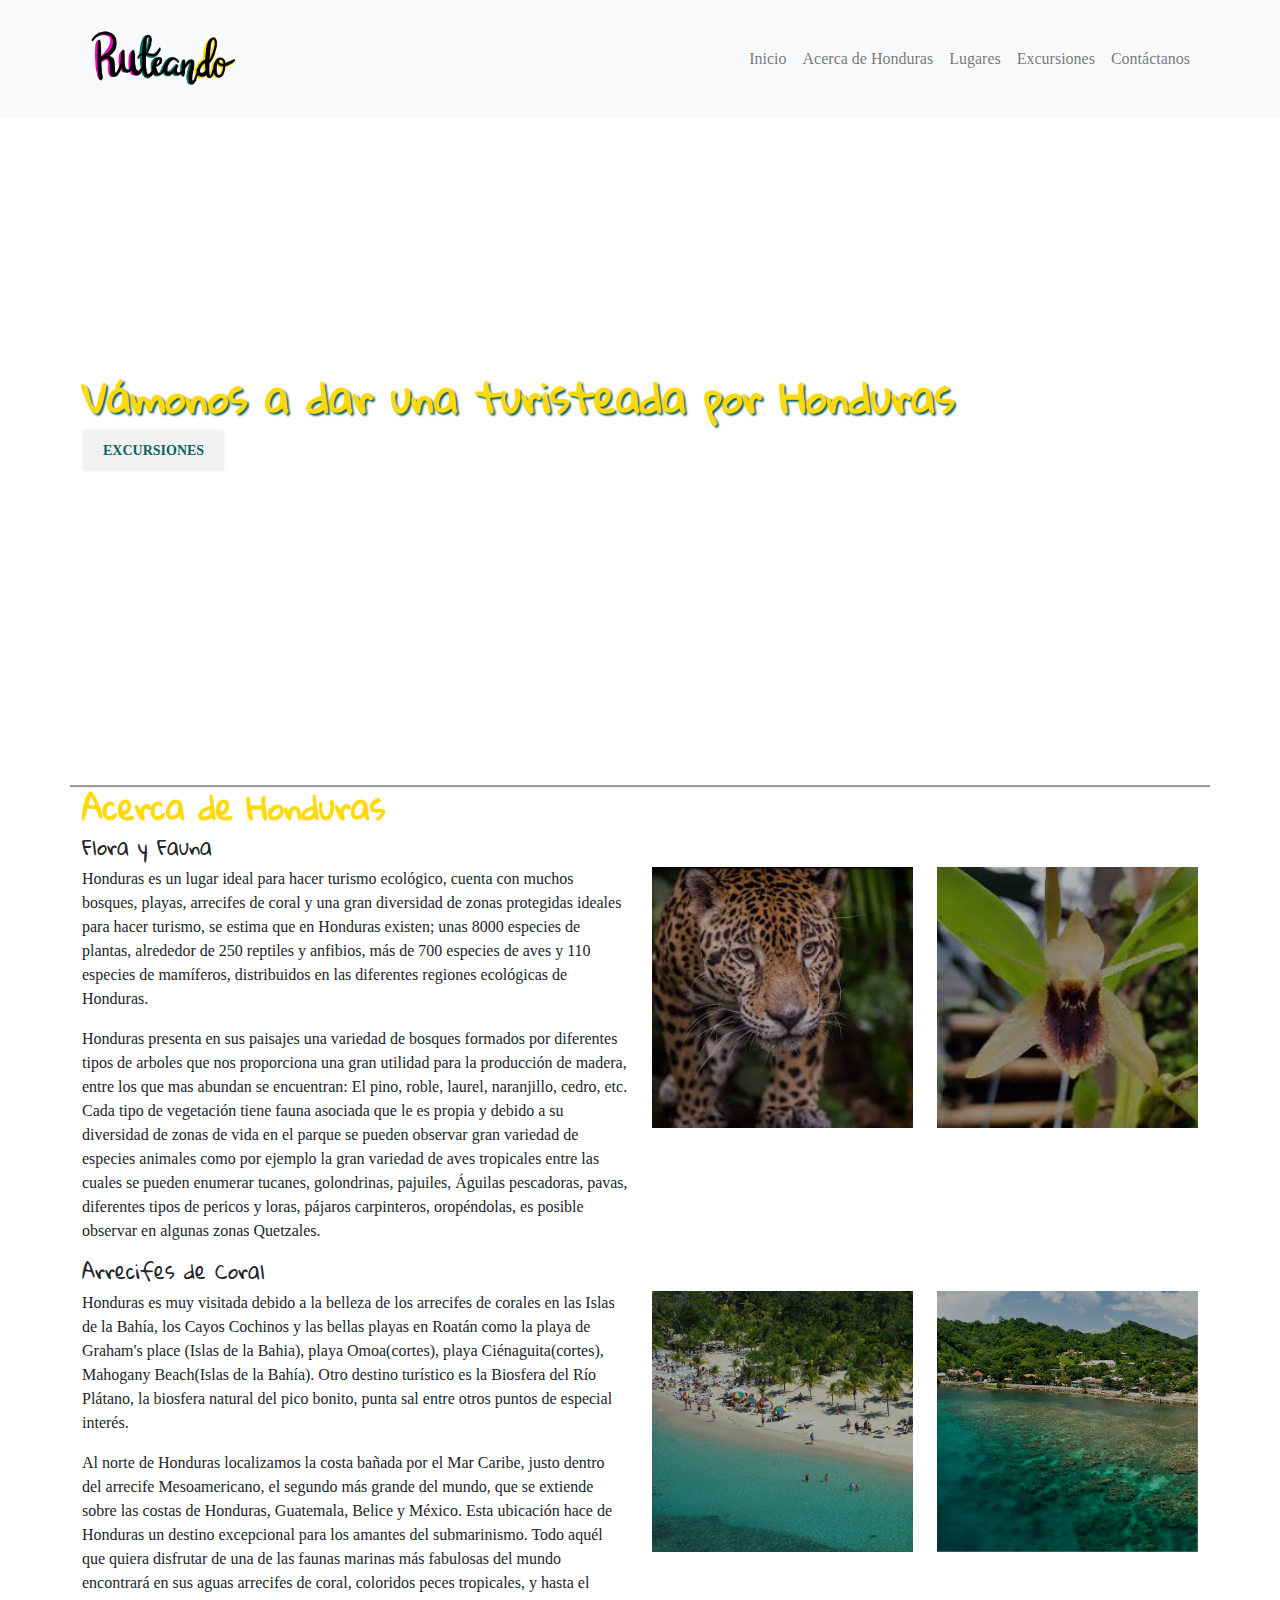
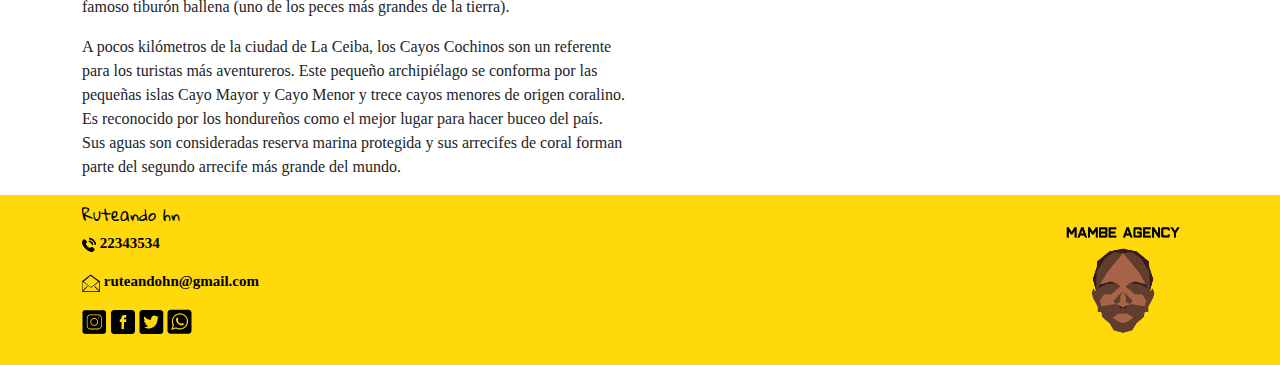
==== acerca.html @ 52f7b49f "Avance II Ruteando" ====
<!doctype html>
<html>
<head>
<meta charset="UTF-8">
<title>Acerca de Honduras-Inicio</title>
<link href="img/R-de-Ruteando.png" rel="shortcut icon">
<meta name="viewport" content="width=device-width, initial-scale=1.0">
<link href="css/bootstrap.min.css" rel="stylesheet">
<link href="css/style.css" rel="stylesheet">
</head>

<body>
	
<header> 
	 <div class="container">
		 <nav class="navbar navbar-expand-lg navbar-light bg-light">
			 
			  <a class="navbar-brand" href="index.html"><img src="img/Ruteando_Logotipo.png" alt="logotipo" class="img-fluid" width="200px">
	  </a>
			 
	 <button class="navbar-toggler" type="button" data-bs-toggle="collapse" data-bs-target="#navbar" aria-controls="navbar" aria-expanded="false" aria-label="Toggle navigation">
		<span class="navbar-toggler-icon"></span>
	  </button>
			  <div class="collapse navbar-collapse" id="navbar">
		<ul class="navbar-nav ms-auto">
			
		  <li class="nav-item">
			<a class="nav-link" href="index.htm">Inicio</a>
		  </li>
			
		  <li class="nav-item active">
			<a class="nav-link" href="acerca.html">Acerca de Honduras</a>
		  </li>
			
		  <li class="nav-item">
			<a class="nav-link" href="lugares.html">Lugares</a>
		  </li>
			
		  <li class="nav-item">
			<a class="nav-link" href="excursiones.html">Excursiones</a>
		  </li>
			
		  <li class="nav-item">
			<a class="nav-link" href="#">Contáctanos</a>
		  </li>
		</ul>

	  </div>
	</nav>	
	</div>	 
	</header>
	
	
	
	<section id="acerca">
		<div class="container">
			<h1>Vámonos a dar una turisteada por Honduras</h1><a href="excursiones.html" class="btn btn-light">Excursiones</a>
			
		</div>
	</section>
	
				
				
	<section id="Honduras">
				<div class="container">
					<div class="row">
				<h2>Acerca de Honduras</h2>
				<h5> Flora y Fauna</h5>
				
				<article class="col-lg-6 col-sm-6 col-12">
					<div class="Honduras">
						<p>Honduras es un lugar ideal para hacer turismo ecológico, cuenta con muchos bosques, playas, arrecifes de coral y una gran diversidad de zonas protegidas ideales para hacer turismo, se estima que en Honduras existen; unas 8000 especies de plantas, alrededor de 250 reptiles y anfibios, más de 700 especies de aves y 110 especies de mamíferos, distribuidos en las diferentes regiones ecológicas de Honduras.</p>
						<p>Honduras presenta en sus paisajes una variedad de bosques formados por diferentes tipos de arboles que nos proporciona una gran utilidad para la producción de madera, entre los que mas abundan se encuentran: El pino, roble, laurel, naranjillo, cedro, etc. Cada tipo de vegetación tiene fauna asociada que le es propia y debido a su diversidad de zonas de vida en el parque se pueden observar gran variedad de especies animales como por ejemplo la gran variedad de aves tropicales entre las cuales se pueden enumerar tucanes, golondrinas, pajuiles, Águilas pescadoras, pavas, diferentes tipos de pericos y loras, pájaros carpinteros, oropéndolas, es posible observar en algunas zonas Quetzales.</p>
						
					</div>
				</article>
						
				 <article class="col-lg-6 col-sm-6 col-12">
					 <div class="row">
						 
						 <article class="col-lg-6 col-sm-6 col-12"> 
					<div class="Honduras">
						
						<img src="img/jaguar.jpg" alt="fauna" class="img-fluid"><div class="overlay"></div>
						<div class="Honduras-texto">
							
							<h4>Jaguar (Panthera Onca)</h4>
							
						</div>
					 </div>
					 </article>
					 
						 <article class="col-lg-6 col-sm-6 col-12"> 
					 <div class="Honduras">
						<img src="img/orquidea.jpg" alt="flora" class="img-fluid"><div class="overlay"></div>
						<div class="Honduras-texto">
							<h4>Orquidea (OrchidaSeae) </h4>
						</div>
						
					       </div>
						 </article>
					 </div>
				</article>
			  </div>
		</div>
	</section>
	
	
	
	
						
	<section id="Corales">
	           <div class="container">
				   <div class="row">
				<h5> Arrecifes de Coral</h5>	   
					   
				<article class="col-lg-6 col-sm-6 col-12">
					<div class="Corales">
						<p>Honduras es muy visitada debido a la belleza de los arrecifes de corales en las Islas de la Bahía, los Cayos Cochinos y las bellas playas en Roatán como la playa de Graham's place (Islas de la Bahia), playa Omoa(cortes), playa Ciénaguita(cortes), Mahogany Beach(Islas de la Bahía). Otro destino turístico es la Biosfera del Río Plátano, la biosfera natural del pico bonito, punta sal entre otros puntos de especial interés.</p>	
						<p>Al norte de Honduras localizamos la costa bañada por el Mar Caribe, justo dentro del arrecife Mesoamericano, el segundo más grande del mundo, que se extiende sobre las costas de Honduras, Guatemala, Belice y México. Esta ubicación hace de Honduras un destino excepcional para los amantes del submarinismo. Todo aquél que quiera disfrutar de una de las faunas marinas más fabulosas del mundo encontrará en sus aguas arrecifes de coral, coloridos peces tropicales, y hasta el famoso tiburón ballena (uno de los peces más grandes de la tierra).</p>
						<p>A pocos kilómetros de la ciudad de La Ceiba, los Cayos Cochinos son un referente para los turistas más aventureros. Este pequeño archipiélago se conforma por las pequeñas islas Cayo Mayor y Cayo Menor y trece cayos menores de origen coralino. Es reconocido por los hondureños como el mejor lugar para hacer buceo del país. Sus aguas son consideradas reserva marina protegida y sus arrecifes de coral forman parte del segundo arrecife más grande del mundo.</p>
						</div>
				</article>   
				
							
				 <article class="col-lg-6 col-sm-6 col-12">
					 <div class="row">
						 
						 <article class="col-lg-6 col-sm-6 col-12"> 
					<div class="Corales">
						
						<img src="img/playawestbay.png" alt="westbay" class="img-fluid"><div class="overlay"></div>
						<div class="Corales-texto">
							
							<h4>West Bay</h4>
							
						</div>
					 </div>
					 </article>
					 
						 <article class="col-lg-6 col-sm-6 col-12"> 
					 <div class="Corales">
						<img src="img/playaroa.png" alt="roatan" class="img-fluid"><div class="overlay"></div>
						<div class="Corales-texto">
							<h4>West End</h4>
						</div>
						
					       </div>
						 </article>
					 </div>
				</article>
			  </div>
					
				   
	     
		</div>
	</section>	
			
		
	<section>
	<footer id="pagina2">
		<div class="container">
		<div class="row">
		<article class="col-lg-6 col-sm-6 col-12">
		<h6>Ruteando hn</h6>
		
		 <p><img class="img img-fluid" src="img/Telefono Negro.png" alt="logo"> 22343534</p>
		
		 <p><img class="img img-fluid" src="img/sobre.png" alt="logo"> ruteandohn@gmail.com</p>
			
		 <p><img class="img img-fluid" src="img/socialmedia Negro.png" alt="logo"></p>	
			</article>
			
			<article class="col-lg-6 col-sm-6 col-12 text-end">
				<div class="text-end">
					<img class="img-fluid" src="img/mambe agency-01 (1).png" alt="mambeagency" width="150px">
				</div>
			</article>
	    </div>
		</div>
	</footer>
	</section>
	
	
	<script src="js/jquery.min.js"></script>
    <script src="js/bootstrap.min.js"></script>	
	
</body>
</html>
---- css/style.css ----
@import url('https://fonts.googleapis.com/css2?family=Gloria+Hallelujah&display=swap');

body{
	font-family: "Helvetica Neue";
	
}

h1, h2, h3, h4, h5, h6{
	font-family: 'Gloria Hallelujah', cursive;
}

header{
	background-color:#f8f9fa;
}

.carousel-caption{
	top:50%;
	left: 50%;
	bottom: inherit;
	transform: translate(-50%,-50%);
	width: 60%;
	text-align: left;
}


.carousel-item{
	height: 100vh;
}


.carousel .carousel-item {
  height: 400px;
}

.carousel-item img {
    position: absolute;
    object-fit:cover;
    top: 0;
    left: 0;
    min-height: 500px;
}
 

#hero-slides h2{
	
	text-align:center;
	font-size: 60px;
	text-shadow: 3px 3px 3px #000;
}


h1, h2, h3{
	font-weight: bold;
	text-align: left;
}

#hero h1{
	padding-top: 200px;
}

#bienvenido h4{
	border-bottom-style: groove;
	font-family: "Helvetica Neue";
}
#bienvenido h1{
	font-family: "Helvetica Neue";
}

#bienvenido h3{
		color:#076D5C;
}

p{
   text-align: left; 
}

 #conoce .btn-light:hover{
	background-color:transparent;
	color: #076D5C;
	border-color: #076D5C;
}

#conoce h5{
	font-size: 23px;

}

#conoce h3{

	text-align: center;
	margin-top: 20px;
	background-color: #076D5C;
	color:#FFFFFF;
}

#conoce h6{
	font-size: 18px;
	text-align: center;
	
}


footer {
	color: #fff;
	font-size: 15px;
	font-weight: bold;
	background-color: #0A655C;
	padding: 10px 10px 10px 10px;
	
	}

#acerca{
	background-image:url("../img/Foto Acerca de.png");
	background-position: top center;
	background-size: cover;
	padding-top: 20%;
	padding-bottom: 20%;
	
}

#acerca h1{
	color:#FFD90A;
	text-shadow: 2px 2px 2px #0A655C;
}

#acerca .btn-light{
	background-color:#F1F1F1;
	boder: 2px solid #939393;
	padding: 10px 20px;
	text-transform: uppercase;
	color:#0A655C;
	font-size: 14px;
	font-weight: 700;
}



/*capas en HTML-CSS*/

.Honduras{
	
	position:relative;


}

.overlay{
	position:absolute;
	width: 100%;
	height: 100%;
	top: 0;
	left: 0;
	z-index: 1;
	background-color: rgba(0,0,0,0.30);
}

.Honduras-texto{
	position:absolute;
	opacity: 0;
	width: 100%;
	height: 100%;
	top:0;
	text-align: center;
	z-index: 2;
	color:#fff;
	display: flex;
	align-items: center;
	justify-content: center;
	
	
}

.Honduras:hover .Honduras-texto{
	opacity: 1;
	
}


.Honduras-texto h4{
	
	color:#fff;
}




#Honduras h2{
	
	color: #FFD90A;
	margin-top: 5%;
	border-top:groove;

}

.Honduras img{
	width: 100%;
}





/*capas en HTML-CSS*/

.Corales{
	
	position:relative;


}

.overlay{
	position:absolute;
	width: 100%;
	height: 100%;
	top: 0;
	left: 0;
	z-index: 1;
	background-color: rgba(0,0,0,0.30);
}

.Corales-texto{
	position:absolute;
	opacity: 0;
	width: 100%;
	height: 100%;
	top:0;
	text-align: center;
	z-index: 2;
	color:#fff;
	display: flex;
	align-items: center;
	justify-content: center;
	
	
}

.Corales:hover .Corales-texto{
	opacity: 1;
	
}


.Corales-texto h4{
	
	color:#fff;
}

.Corales img{
	width: 100%;
}


#pagina2{
	background-color: #FFD90A;
	color:#000000;
}

#roatan {
	margin-bottom: 20px;
}

#roatan p{
	text-align: justify;

}

#roatan h1{
	background-color: #FFD90A;
	text-align: center;
    color:#FFFFFF;
}

#ruinas{
	margin-bottom: 20px;
}
#ruinas h1{
	background-color: #ED00B9;
	text-align: center;
	color:#FFFFFF;

}

#ruinas p{
	text-align: justify;

}


#lago{
	margin-bottom: 20px;
}
#lago h1{
	background-color: #076D5C;
	text-align: center;
	color:#FFFFFF;
	margin-top:  0.5%;
	
}

#lago p{
	text-align: justify;
}


#ceiba{
	margin-bottom: 20px;
}

#ceiba h1{
	background-color: #FFD90A;
	text-align: center;
    color:#FFFFFF;
	margin-top:  0.5%;
}

#ceiba p{
	text-align: justify;
}

#tela{
	margin-bottom: 20px;
}

#tela h1{
	background-color: #ED00B9;
	text-align: center;
	color:#FFFFFF;
}

#tela p{
	text-align: justify;
}

#comayagua{
	
	margin-bottom: 20px;
}
#comayagua h1{
	background-color: #076D5C;
	text-align: center;
	color:#FFFFFF;
	margin-top:  0.5%;
}

#comayagua p{
	text-align: justify;
}

#lorenzo{
	margin-bottom: 20px;
}
#lorenzo h1{
	background-color: #FFD90A;
	text-align: center;
    color:#FFFFFF;
	margin-top:  0.5%;
}
#lorenzo p{
	text-align: justify;
}

#pagina3{
	background-color: #ED00B9;
}



#ruta1-2{
	text-align: center; 
	
}

#ruta1-2 h6{
	color:#ED00B9;
	font-size: 18px;
	margin-top: 10px;
}

#ruta3-4 h6{
	color:#ED00B9;
	font-size: 18px;
	margin-top: 10px;
}



.circulo{
	width: 80px;
	height: 80px;
	line-height: 80px;
	border-radius: 100%;
	background-color: #076D5C;
	display: block;
	margin: auto;
	color:#FFFFFF;
	font-size: 30px;
	text-align: center;
	transition: all 0.5s  ease-in-out;
}

#ruta1-2 p{
	font-size: 18px;
}

#ruta1-2 h4{
	
	font-size: 22px;
	margin-top: 20px;
}

#ruta1-2 .ruta1-2{
	background-color:#FAFAFA;
	padding: 20px 10px;
	border-top-left-radius: 10px;
	border-bottom-left-radius: 10px;
}

#ruta1-2 .ruta1-2:hover .circulo{
	background-color:#ED00B9;
	transition: all 0.5s  ease-in-out;
}



#ruta3-4{
	text-align: center; 
	
}

.circulo{
	width: 80px;
	height: 80px;
	line-height: 80px;
	border-radius: 100%;
	background-color: #076D5C;
	display: block;
	margin: auto;
	color:#FFFFFF;
	font-size: 30px;
	text-align: center;
	transition: all 0.5s  ease-in-out;
}

#ruta3-4 p{
	font-size: 18px;
}

#ruta3-4 h4{
	
	font-size: 22px;
	margin-top: 20px;
}

#ruta3-4 .ruta3-4{
	background-color:#FAFAFA;
	padding: 20px 10px;
	border-top-left-radius: 10px;
	border-bottom-left-radius: 10px;
}

#ruta3-4 .ruta3-4:hover .circulo{
	background-color:#ED00B9;
	transition: all 0.5s  ease-in-out;
}


#coveruta{
	background-image:url("../img/mapa.png");
	background-position: top center;
	background-size: cover;
	padding-bottom: 10%;
	padding-top: 6%;
}

#coveruta h2{
	color:#FFFFFF;
	text-shadow: 3px 3px 3px #ED00B9;
	margin-bottom: 20px;
	text-align: center;
	font-size: 80px;
}
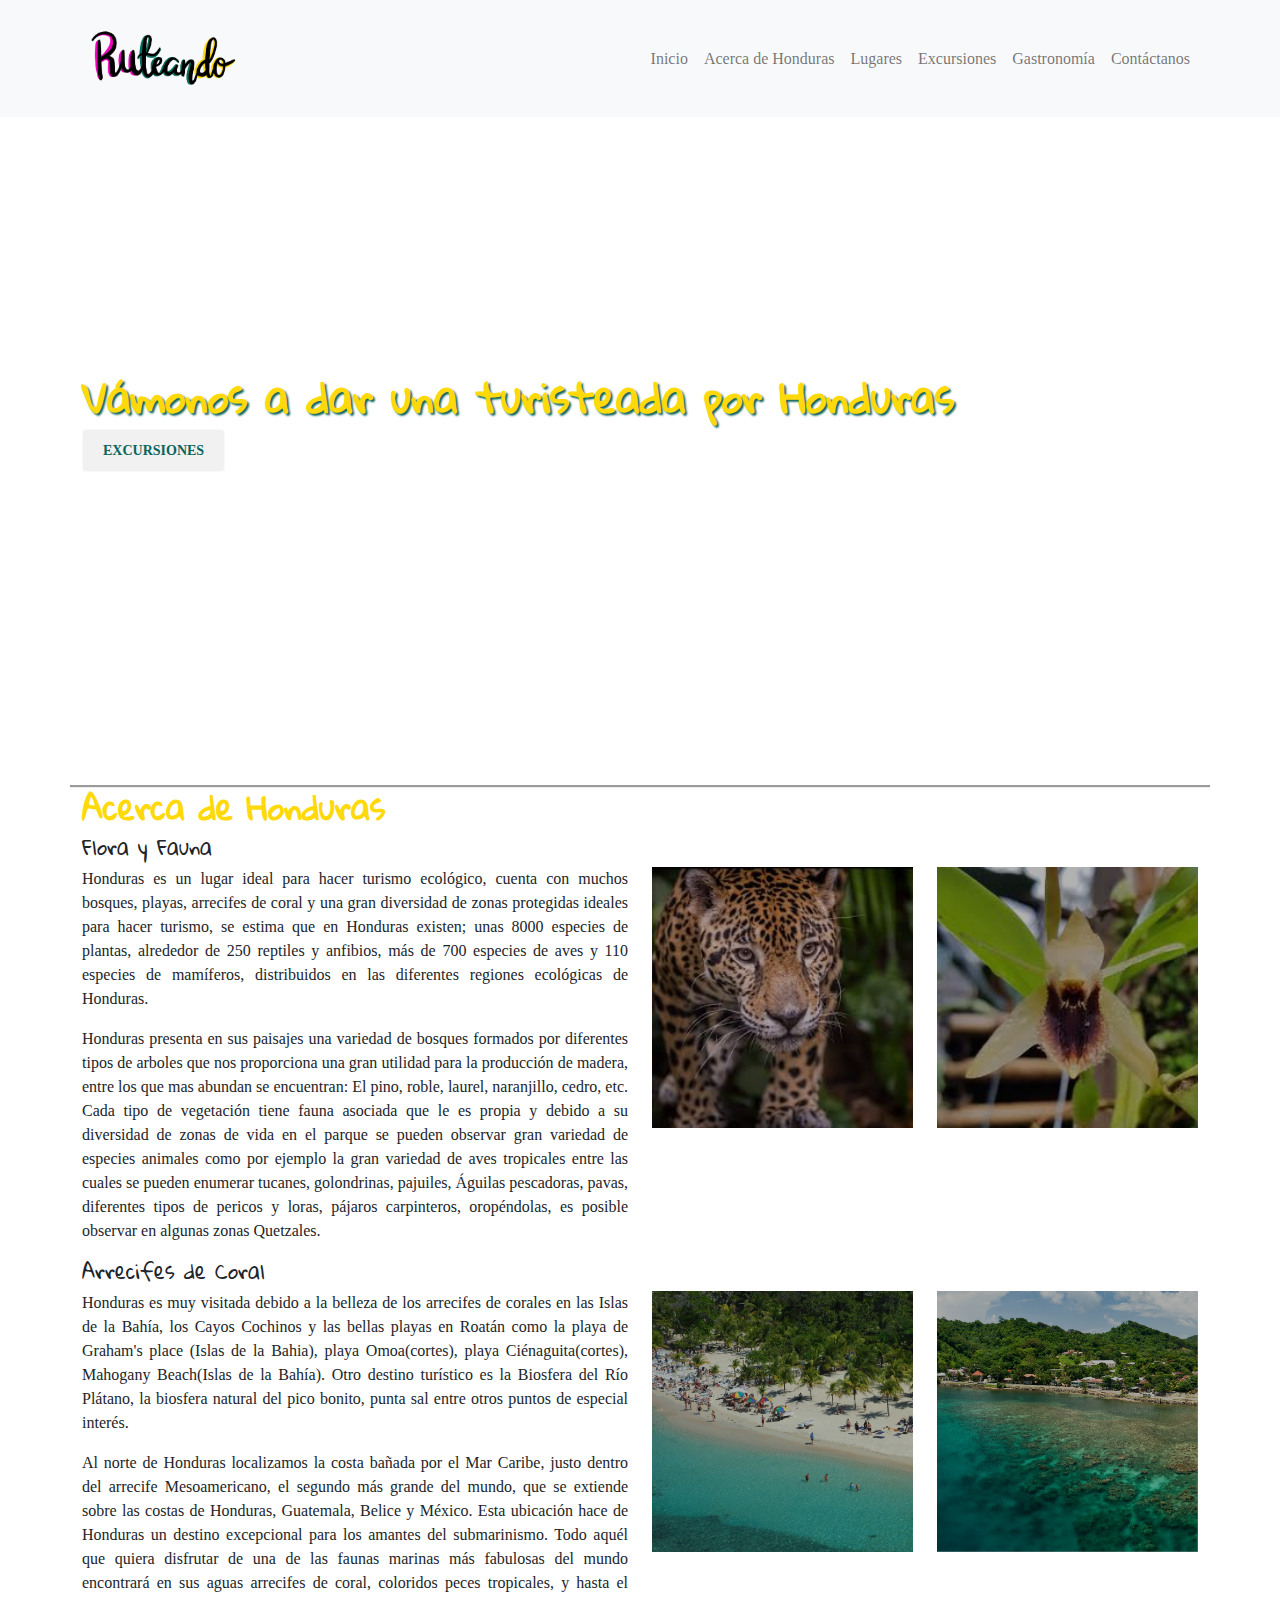
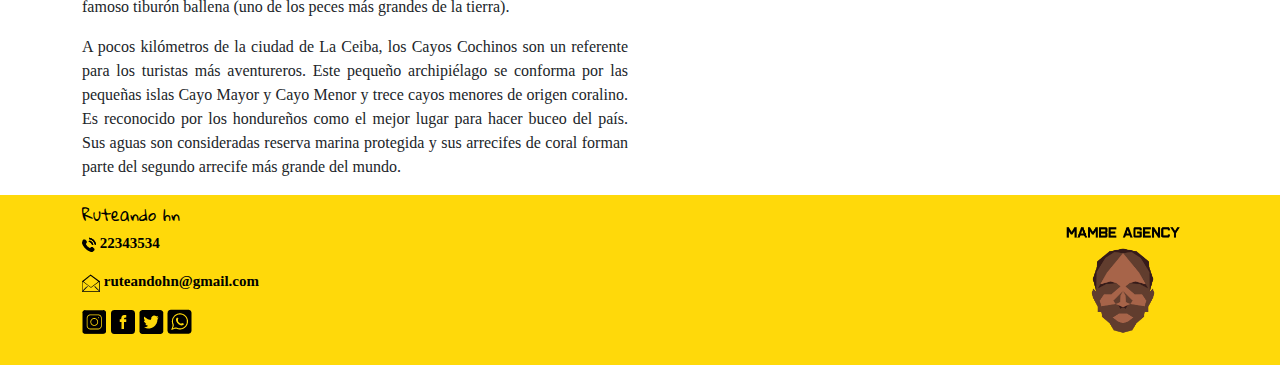
==== commit 582ba5b4: "último avance (entrega final)" ====
--- a/acerca.html
+++ b/acerca.html
@@ -2,7 +2,7 @@
 <html>
 <head>
 <meta charset="UTF-8">
-<title>Acerca de Honduras-Inicio</title>
+<title>Acerca de Honduras-Ruteando</title>
 <link href="img/R-de-Ruteando.png" rel="shortcut icon">
 <meta name="viewport" content="width=device-width, initial-scale=1.0">
 <link href="css/bootstrap.min.css" rel="stylesheet">
@@ -15,7 +15,7 @@
 	 <div class="container">
 		 <nav class="navbar navbar-expand-lg navbar-light bg-light">
 			 
-			  <a class="navbar-brand" href="index.html"><img src="img/Ruteando_Logotipo.png" alt="logotipo" class="img-fluid" width="200px">
+			  <a class="navbar-brand" href="index.htm"><img src="img/Ruteando_Logotipo.png" alt="logotipo" class="img-fluid" width="200px">
 	  </a>
 			 
 	 <button class="navbar-toggler" type="button" data-bs-toggle="collapse" data-bs-target="#navbar" aria-controls="navbar" aria-expanded="false" aria-label="Toggle navigation">
@@ -40,8 +40,12 @@
 			<a class="nav-link" href="excursiones.html">Excursiones</a>
 		  </li>
 			
+			 <li class="nav-item">
+			<a class="nav-link" href="gastronomia.html">Gastronomía</a>
+		  </li>
+			
 		  <li class="nav-item">
-			<a class="nav-link" href="#">Contáctanos</a>
+			<a class="nav-link" href="contacto.html">Contáctanos</a>
 		  </li>
 		</ul>
 
--- a/css/style.css
+++ b/css/style.css
@@ -2,7 +2,7 @@
 
 body{
 	font-family: "Helvetica Neue";
-	
+	text-align: justify;
 }
 
 h1, h2, h3, h4, h5, h6{
@@ -71,7 +71,7 @@
 }
 
 p{
-   text-align: left; 
+   text-align: justify; 
 }
 
  #conoce .btn-light:hover{
@@ -99,7 +99,10 @@
 	
 }
 
-
+#conoce img{
+	padding-bottom: 15px;
+	padding-top: 10px;
+}
 footer {
 	color: #fff;
 	font-size: 15px;
@@ -251,6 +254,24 @@
 }
 
 
+
+
+#coverlugares{
+	background-image:url("../img/lugaress.jpeg");
+	background-position: top center;
+	background-size: cover;
+	padding-top: 15%;
+	padding-bottom: 10%;
+	
+	
+}
+
+#coverlugares h1{
+	color:#FFFFFF;
+	padding-bottom: 5%;
+	text-align: center;
+    text-shadow: 3px 3px 3px #ED00B9;
+}
 #pagina2{
 	background-color: #FFD90A;
 	color:#000000;
@@ -258,6 +279,7 @@
 
 #roatan {
 	margin-bottom: 20px;
+	padding-top: 20px;
 }
 
 #roatan p{
@@ -480,3 +502,108 @@
 	text-align: center;
 	font-size: 80px;
 }
+
+#contact{
+	margin-top: 30px;
+	margin-bottom: 20px;
+}
+
+.infocont{
+	color: #ED00B9;
+}
+
+.infocont{
+	font-size: 27px;
+}
+
+.nuestros{
+	font-size: 20px;
+	color: #ED00B9;
+}
+
+.list-icon i{
+	width: 50px;
+	height: 50px;
+	line-height: 50px;
+	border-radius: 100%;
+	display: inline-block;
+	text-align: center;
+	border: 1px solid #ddd;
+	font-size: 22px;
+	margin-right: 10px;
+}
+.list-icon li{
+	margin-bottom: 10px;
+}
+.list-icon i:hover{
+	color: #ED00B9;
+}
+
+#pagina6{
+	background-color: #ED00B9;
+}
+
+
+#cover_comida{
+	background-image:url("../img/cover_comida.jpeg");
+	background-position: top center;
+	background-size:contain;
+	padding-bottom: 10%;
+	padding-top: 10%;
+	
+}
+
+
+/*capas en HTML-CSS*/
+.comida{
+	position: relative;
+	overflow: hidden;
+}
+
+
+.comida-texto-oculto{
+	position: absolute;
+	width: 100%;
+	height: 100%;
+	top: 0;
+	text-align: center;
+	color: #fff;
+	opacity: 0;
+	z-index: 100;
+	display: grid;
+	align-content: center;
+	transition: all 0.5s ease-in;
+	background-color: rgba(0,0,0,0.60);
+}
+
+.comida:hover .comida-texto-oculto{
+	opacity: 1;
+	transition: all 0.5s ease-in;
+}
+
+.comida.imagen img{
+	filter: grayscale(0);
+	transition: all 0.3s ease-in;
+	padding-bottom: 20px;
+}
+.comida.imagen:hover img{
+	filter: grayscale(0);
+	transform: scale(1.25);
+	transition: all 0.3s ease-in;
+}
+
+
+
+.comida-texto-oculto a{
+	color:#FFD90A;
+	text-decoration: none;
+	text-shadow: 2px 2px 2px #fff;
+	font-size: 35px;
+}
+
+
+
+#comida h1{
+	text-align: center;
+	padding-top: 20px;
+}